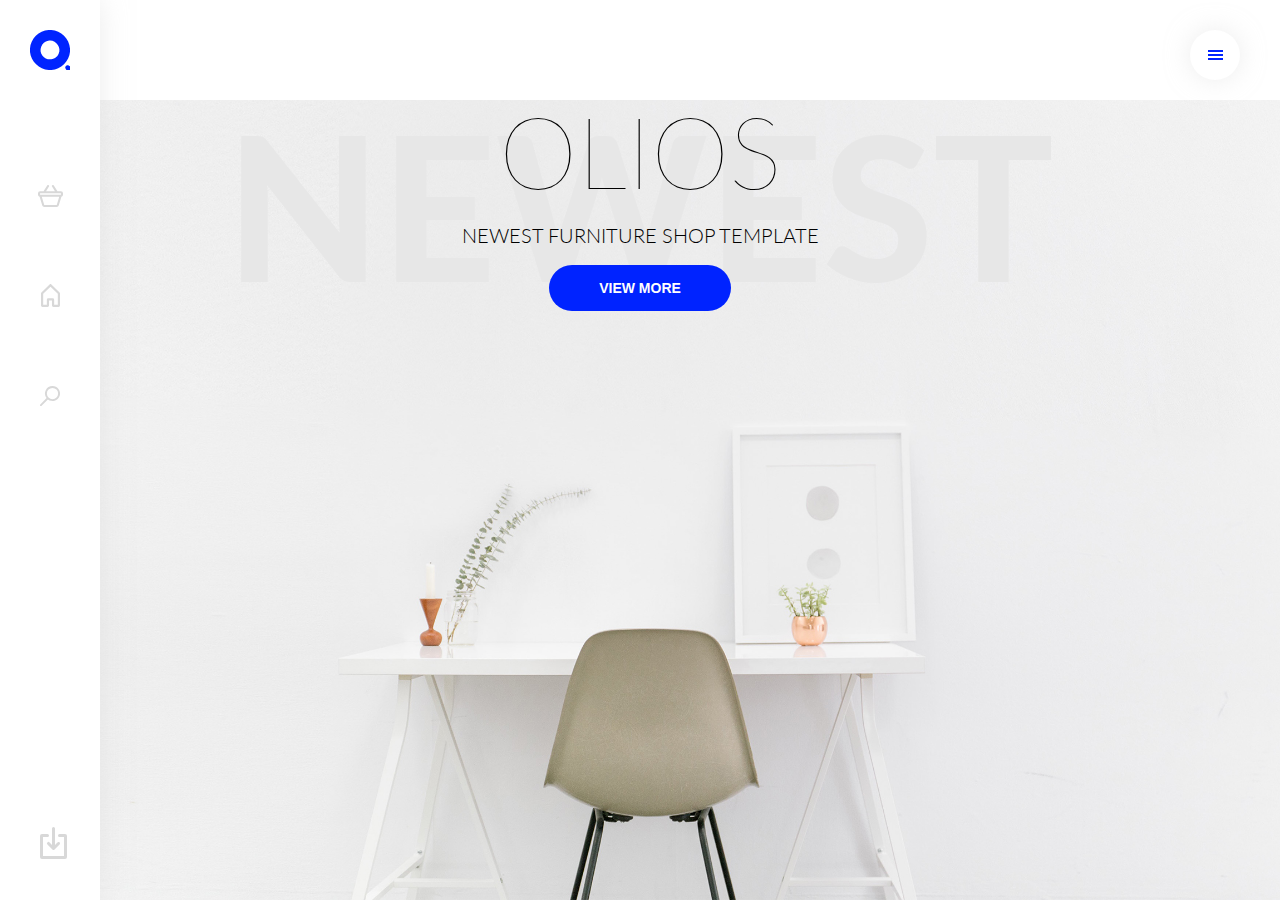
==== index.html @ 55236fd4 "Первый сайт" ====
<!DOCTYPE html>
<html lang="en">
<head>
  <meta charset="UTF-8">
  <title>Olios tamplate</title>
  <link href="https://fonts.googleapis.com/css?family=Lato:100,300,400,900" rel="stylesheet">
  <link rel="stylesheet" href="css/reset.css">
  <link rel="stylesheet" href="css/style.css">
</head>
<body>
 <div class="sidebar">
   <div class="logo">
     <picture>
       <source type="image/svg+xml" srcset="img/LOGO.svg">
       <img src="img/logo.png" alt="logo">
     </picture>
   </div>
   <div class="items">

    <a href="#" class="item item-1">
     </a>
     <a href="#" class="item item-2">
     </a>
   
     <a href="#search-block" class="item item-3">
       </a>

 </div>
 <div class="in">
   <a href="#">
     <picture>
       <source type="image/svg+xml" srcset="img/In.svg">
       <img src="img/In.png" alt="Menu">
     </picture>
   </a>
 </div>
 </div>

  
   <div class="main">
      <div class="main-item main-item_1">
   <h2>olios</h2>
   <h3>Newest furniture shop template</h3>
   <span>newest</span>
   <button class="main-btn">view more</button>
   </div>
 </div>
<div id="main-menu" class="menu">
  <a class="hamburger" id="close-menu" href="#close">
     <span></span>
     <span></span>
   </a>
  <ul class="navigation">
    <li><a href="products.html">
    living room
    <picture>
       <source type="image/svg+xml" srcset="img/Menu/living room.svg">
       <img src="img/Menu/living room.png" alt="Living room">
     </picture>
   </a></li>
   <li><a href="#">
     office
     <picture>
       <source type="image/svg+xml" srcset="img/Menu/office.svg">
       <img src="img/Menu/office.png" alt="Office">
     </picture>
</a></li>
<li><a href="#">
  for kids 
   <picture>
       <source type="image/svg+xml" srcset="img/Menu/for kids.svg">
       <img src="img/Menu/for kids.png" alt="For kids">
     </picture>
</a></li>
<li><a href="#">
  kitchen
<picture>
       <source type="image/svg+xml" srcset="img/Menu/kitchen.svg">
       <img src="img/Menu/kitchen.png" alt="Kitchen">
     </picture>
</a></li>
<li><a href="#">
  accesories
  <picture>
       <source type="image/svg+xml" srcset="img/Menu/accesories.svg">
       <img src="img/Menu/accesories.png" alt="Accesories">
     </picture>
</a></li>
  </ul>
  <div class="categories-link">
    <a href="#">show all categories</a>
    <span class="link-line"></span>
  </div>
</div>
 <a class="hamburger" href="#main-menu">
     <span></span>
     <span></span>
     <span></span>
   </a>
   
<div id="search-block" class="search-block">
  <form action="#">
    <input type="text" class="input-search" value="red seat">
    <a class="search-close" href="#close">&times;</a>
    <p class="help-text">Type product that you are looking for</p>
  </form>
  <div class="search-result">
    <div class="result-product">
      <img src="img/Products/red-seat.png" alt="">
      <span>red seat</span>
    </div>
    <div class="result-product">
      <img src="img/Products/blue-seat.png" alt="">
      <span>blue seat</span>
    </div>
 

</body>
</html>
---- css/style.css ----
/*basic setings базовые настройки */

*{
box-sizing: border-box;
 outline:none !important
}
body{
  font-family: 'Lato', sans-serif;
   font-weight: 300;
  position: relative;
  overflow-x: hidden;
  
}

html{
font-size: 10px;
}

a: focus{
  outline:none !important;
}
button: focus, input: focus{
outline:none !important;
}




/*Оформление sidebar*/
.sidebar {
  text-align: center;
  background-color: rgb(255, 255, 255);
  box-shadow: 0px 0px 25px 0px rgba(219, 219, 219, 0.5);
  position: fixed;
  left: 0px;
  top: 0px;
  width: 10rem;
  height: 100vh;
  z-index: 5;
}
.logo{
  padding-top: 3rem;
}
.logo img{
  width: 4rem;

}
.items{
  padding-top: 10rem;
}
.item{
 
  width: 5rem;
  display: block;
  margin: 0 auto;
  margin-bottom: 5rem;
  height: 5rem;
}
.item-1 {
  
  background: url(../img/basket.svg) no-repeat center center;
  background-size: 2.5rem;
}
.item-2 {
   background: url(../img/home.svg) no-repeat center center;
  background-size: 1.9rem;
  
}

.item-3{
  background: url(../img/search.svg) no-repeat center center;
  background-size: 2rem;
}
.in{
  position: absolute;
  bottom: 4rem;
  left: 50%;
  margin-left: -1rem;
}
.in-img{
  width: 2rem;
}
.hamburger{
  position: fixed;
  top: 3rem;
  right: 4rem;
  background-color: #fff;
  box-shadow: 0px 0px 25px 0px rgba(219, 219, 219, 0.5);
  border-radius: 50%;
  width: 5rem;
  height: 5rem;
  padding-top: 1.75rem;
  z-index: 99;
 

  
}

.hamburger span{
  display: block;
  margin: 2px auto;
  background-color: #0023ff;
  height: 2px;
  width: 30%;
}
/*Main screen*/
.main{
    
  min-height: 450px;
  height: 100vh;
}
.main-item_1{
  height: 100%;
  background: url("../img/main-item_1.jpg") no-repeat center center ;
background-size: 100%;
background-position:center bottom;

}
.main-item{
  padding-top: 10rem;
  text-transform:uppercase;
  text-align: center;
  position: relative;
}
.main-item_1 h2 {
  font-size: 10rem;
  font-weight: 100;
  position: relative;
  z-index: 1;
}
.main-item_1 h3 {
  font-size: 2rem;
  margin-top: 2.5rem;
position: relative;
z-index: 1;
}
.main-item_1 span{
  font-weight: 900;
  font-size:20rem;
color: #e7e7e7;
position: absolute;
left: 50%;
transform: translateX(-50%) translateY(-70%);
z-index: 0;
}
.main-btn{
  position: relative;
  z-index: 1;
  margin-top: 2rem;
  background-color: #0023ff;
  border: none;
  border-radius: 50px;
  color: #fff;
    text-transform: uppercase;
    font-weight: 900;
    padding: 1.5rem 5rem;
    font-size: 1.4rem;

}
/*Menu*/

.menu{
  -webkit-transform: translateX(100%);
    -ms-transform: translateX(100%);
    -o-transform: translateX(100%);
    transform: translateX(100%);  
  position: fixed;
  top: 0;
  right: 0;
  width: 35rem;
  background: #fff;
  height: 100vh;
  -webkit-transition: all 0.2s;
  -o-transition: all 0.2s;
  transition: all 0.2s;
}

.menu:target{
  transform: translateX(0);
  box-shadow: 0 0 3rem rgba(0,0,0,.1);
  z-index: 99;
}

#main-menu:target + .hamburger{
display: none;
}
#close-menu{
  padding-top: 0;
}


#close-menu span{
  position: absolute;
  left: 50%;
  top: 50%;
 margin: 0;
}


#close-menu span:nth-child(1){
  transform: translateX(-50%) translateY(-50%) rotate(45deg);

}
#close-menu span:nth-child(2){
transform: translateX(-50%) translateY(-50%) rotate(-45deg);
}



.navigation img{
width: 4rem;
vertical-align: middle;
display: inline-block;
margin-left: 2rem;
}
.navigation{
text-align: right;
padding-top: 20rem;
}
.navigation li{
  display: block;
  padding-right: 5rem;
}
.navigation a:hover {
padding-right: 2rem;
color: #0023ff;
}
.navigation a{
  display: block;
  line-height: 4;
  text-transform: uppercase;
  font-size: 2rem;
  color: #c1c1c1;
  text-decoration: none;
  transition: all 0.2s; 
}
.categories-link{
  position: absolute;
  bottom: 5rem;
  right: 50%;
  -webkit-transform:translateX(50%);
  -ms-transform:translateX(50%);
  -o-transform:translateX(50%);
  transform:translateX(50%);
  text-transform: uppercase;
  
}
.categories-link a{
  display: block;
  color: #0023ff;
  font-weight: 400;
  font-size: 1.5rem;
  text-decoration: none;
}
.categories-link span{
  transition: all 0.2s;
}
.categories-link a: hover + span {
width: 30%;
}

.link-line{
  display: block;
  width: 70%;
  margin: 1rem auto;
  height: 2px;
  background-color: #0023ff;
}


/*Products*/
.container{
  width: 960px;
  margin: 0 auto;
}

.categories{
  background-color: #f0f0f0;
  min-height: 100vh;
}

.categories-header h2{
  text-transform: uppercase;
  font-weight: 300;
  font-size: 4rem;
  display: inline-block;

}
.categories-header span{
  vertical-align: top;
  display: inline-block; 
  text-align: right;
  float: right;
  font-size: 2rem;
  margin-right: 12rem;
  color: #c1c1c1;
  text-transform: uppercase; 
}
.categories-header span img{
width: 4rem;
display: inline;
vertical-align: middle;
margin-left: 1rem;

}
.categories{
  padding-bottom: 4rem;
  padding-top: 4rem;
}
.products-cards{
  padding-top: 4rem;
}
.card {
  display: inline-block;
  vertical-align: middle;
  background-color: #fff;
  text-decoration: none;
  line-height: 2rem;
  padding: 1.5rem;
  margin-top: 2rem;
  height: 30rem;
  
  

}

.card h3{
text-transform: uppercase;
font-size: 1.875rem;
color: #000;
}
.card p{
  font-weight: 300;
  font-size: 1.74rem;
color: #000;
}
.card-price{
  color: #0023ff;
  font-weight: 900;
  font-size: 1.6rem;
  margin-top: 1rem;
  display: inline-block;
}
.card img{
  display: inline-block;
 height: 18rem;
  vertical-align: middle;

}
.card:nth-child(1) , .card:nth-child(3){
  width: 25%;
  margin-right: 2rem;
}
.card:nth-child(2){
  padding-top: 6rem;
  line-height: 3rem;
  width: 71.7%;
}
  .card:nth-child(4) {
padding-top: 6rem;
  line-height: 3rem;
  margin-right: 2rem;
  width: 44.3%;
  }

.card:nth-child(2) h3{
  font-size: 2.875rem;
}
.card-text{
  margin-left: 3rem;
  vertical-align: middle;

}
.show-more-link{
  
  text-align: center;
  margin-top: 4rem;
}
  .show-more-link a{
    text-transform: uppercase;
  color: #0023ff;
  font-size: 1.5rem;
  text-decoration: none;
}

/*card of product*/

.card-product{
  margin-left: 10rem;
  min-height: 100vh;
  background-color: #f0f0f0;
}
  .rating{
    text-align: right;
  }
  .photo-block{
    display: inline-block;
    background-color: #fff;
    position: fixed;
    top: 0;
    left: 10rem;
    width: 50rem;
    padding: 3rem;
    padding-top: 5rem;
    box-shadow: 0px 0px 25px 0px rgba(219, 219, 219, 0.45);
    min-height: 100vh;
    z-index: 4;
  }
  .photo-product{
    padding-top: 15%;
    text-align: center;
  }
  .photo-product img{
    width: 70%;
    min-width: 40rem;
  }
  .rating img{
    width: 2rem;
    vertical-align: middle;
  }
  .rating span{
    vertical-align: middle;
    font-size: 1.5rem;
  }
  .card-panel{
    width: 100%;
    bottom: 4rem;
    position: absolute;
  }

.zoom{
  
  padding-top: .5rem;
  display: inline-block;
  width: 30%;
  vertical-align: middle;
}
.zoom img {
width: 2rem;
margin-right: 1rem;
}
.search{
  float: right;
  vertical-align: middle;
  display: inline-block;
  width: 30%;
}
.map-icon{
  width: 2rem;
  margin-right: 2rem;
}

.search-icon{
  width: 2.5rem;
}
.card-header{
  display: inline-block;
  vertical-align: top;
  padding-top: 4rem;
  padding-left: 4rem;
  width: 100%;
  position: relative;
  min-height: 80rem;
  padding-left: 55rem;
  height: 100vh;
}

.offer-text h3{
  text-transform: uppercase;
  font-size: 5rem;
  margin-top: 10rem;
  margin-bottom: 2rem;
}
 
.offer-text h3 span{
  color: #0023ff;
}
 .offer-text p{
font-size: 1.5rem;
line-height: 2;
margin-bottom: 3rem;
color: #a8a8a8;
  }
  .cost{
    display: inline-block;
    width: 35%;
    
  }
.cost-head{
  text-transform: uppercase;
  display: block;
  width: 1.4rem;
  margin-bottom: 1rem;
}
.product-settings{
  margin-top: 6rem;
}
.product-price{
  font-size: 3rem;
  font-weight: 400;
  color: #0023ff;
  vertical-align: middle;
}
.cost span s{
  vertical-align: middle;
  font-size: 1.5rem;
  margin-left: 1rem;
  font-weight: 900;
}
.quantity{
  vertical-align: top;
  display: inline-block;

}
.quantity-head{
  display: block;
}
.quantity-head{
  text-transform: uppercase;
  display: block;
  width: 1.4rem;
  margin-bottom: 1rem;
}
.quantity-number{
width: 6rem;
padding: 1rem;
border-radius: 3rem;
border: none;
font-weight: 900;
outline:none !important
}
.card-btn{
  display: inline-block;
  margin-left: 2rem;
  margin-top: 1.6rem;
}
.add-btn{
  padding: 1.2rem 4rem;
  border-radius: 50px;
  border: none;
  background-color: #0023ff;
  color: #fff;
  text-transform: uppercase;
  font-weight: 900;
  outline:none !important;
}
.recomended{
  width: 100%;

  background-color: #fff;
  height: 25rem; 
  position: absolute;
  bottom: 0;
  
  z-index: 1;
  padding-left: 59rem;
  
}
.recomended-head{
  top: 50%;
  position: absolute;
  font-size: 2rem;
  text-transform: uppercase;
  transform-origin: 50%;
  color: rgba(0,0,0,.2);
  transform: translateY(-50%) translateX(-10%) rotate(-90deg); 
}
.recomended-good{
  height: 100%;
  margin-left: 6rem;
  padding: 1rem;
  padding-left: 3rem;
  display: inline-block;
  width: 25%;
}
.recomended-good img{
  width: 17rem;
  display: block;
  margin: 0 auto;
}
.recomended-good h4{
  text-transform: uppercase;
  font-size: 1.5rem;
  line-height: 1;
}



/*Search block*/


.search-block{
transform: translateX(-100%);
transition: all 0.2s;
display: none;
}

.search-block:target{
  display: block;
  padding-top: 20rem;
  padding-left: 20rem;
   z-index: 4;
  position: fixed;
  left: 0;
  top: 0;
  width: 100vw;
  height: 100vh;
  min-height: 45rem;
  background-color: rgba(255,255,255,.95);
 transform: translateX(0);

}

.input-search{
  border: none;
  border-bottom: 2px solid rgba(0,0,0,.1);
  width: 70%;
  background-color: transparent;
  height: 3rem;
  font-size: 5rem;
  text-transform: uppercase;
  padding: 3rem;
  padding-left: 0;
  padding-bottom: 5rem;
  font-weight: 100;

}
.search-close{
  text-decoration: none;
  font-size: 6rem;
  vertical-align: top;
  color: rgba(0,0,0,.5);
}
.help-text{
  font-size: 1.5rem;
  color: rgba(0,0,0,.4);
  margin-top: 2rem;
}
.search-result{
  margin-top: 4rem;
}
.result-product{
  display: inline-block;
  width: 35%;
  vertical-align: middle;
}
.result-product img{
  vertical-align: middle;
  width: 20rem;
}
.result-product span{
  vertical-align: middle;
  text-transform: uppercase;
  font-weight: 300;
  font-size: 3rem;
  margin-left: 2rem;
}


/*Media*/ 


@media(max-width: 1300px) { 
  .result-product span{
    font-size: 1.5rem;
  }
.result-product img{
  width: 15rem;
}
.card-header{
  padding-left: 47rem;
}
.container{
  width: 90%;
  margin: 0 auto;
  padding-left: 10rem;
  padding-right: 10rem;
  padding-left: 10rem;
}
.photo-block{
  width: 45rem;
 }
 .recomended{
  padding-left: 45rem;
 }
 .categories-header span{
  font-size: 1.2rem;
}
}

@media(max-width: 1024px) { 
html{ 
font-size: 8px; 
}

.navigation { 
padding-top: 12rem; 
} 
.photo-block{
  position: relative;
  left: 0;
  display: block;
  width: 100%;
  min-height: 50vh;
  height: auto;
}
.photo-product{
  padding-top: 7%;
}
.photo-product img{
width: 40%;
}
.rating{
  padding-right: 10rem;
}
.search{
  text-align: center;
}
.card-header{
  width: 100%;
  min-height: 80rem;
  height: auto;
  padding-left: 5rem;

}
.recomended{
  padding-left: 0;
  text-align: left;
  padding-left: 12rem;
}
.recomended-good{
  margin-left: 0;
  margin-right: 1rem;
}
.recomended-head{
  transform: translateY(-50) translateX(-100) rotate(-90deg);

}
@media(max-width: 768px) { 
html{ 
font-size: 6px; 
}
.hamburger{
  width: 6rem;
  height: 6rem;
}
}
@media(max-width: 1200px) {
.card{
  display: inline-block;
  width: 45% !important;
  margin-right: -4px;
  height: 40rem;
  position: relative;
  padding: 3rem;
}
.card img{
  display: block;
  margin: 0 auto;
  min-width: 100%;
}
.card h3{
  font-size: 3rem;
}
.mini-card-text, .card-text{
display: block;
vertical-align: middle;
font-size: 1rem;
width: 100%;
line-height: 3;
position: absolute;
bottom: 2rem;
}
}
@media(max-width: 640px) {
  .result-product {
    display: block;
    width: 100%;
    margin-top: 3rem;
  }
  .card{
    display: block !important;
    width: 100% !important;
  }
}
@media(max-width: 480px) {
  .categories-header span{
    font-size: 10rem;

  }
}
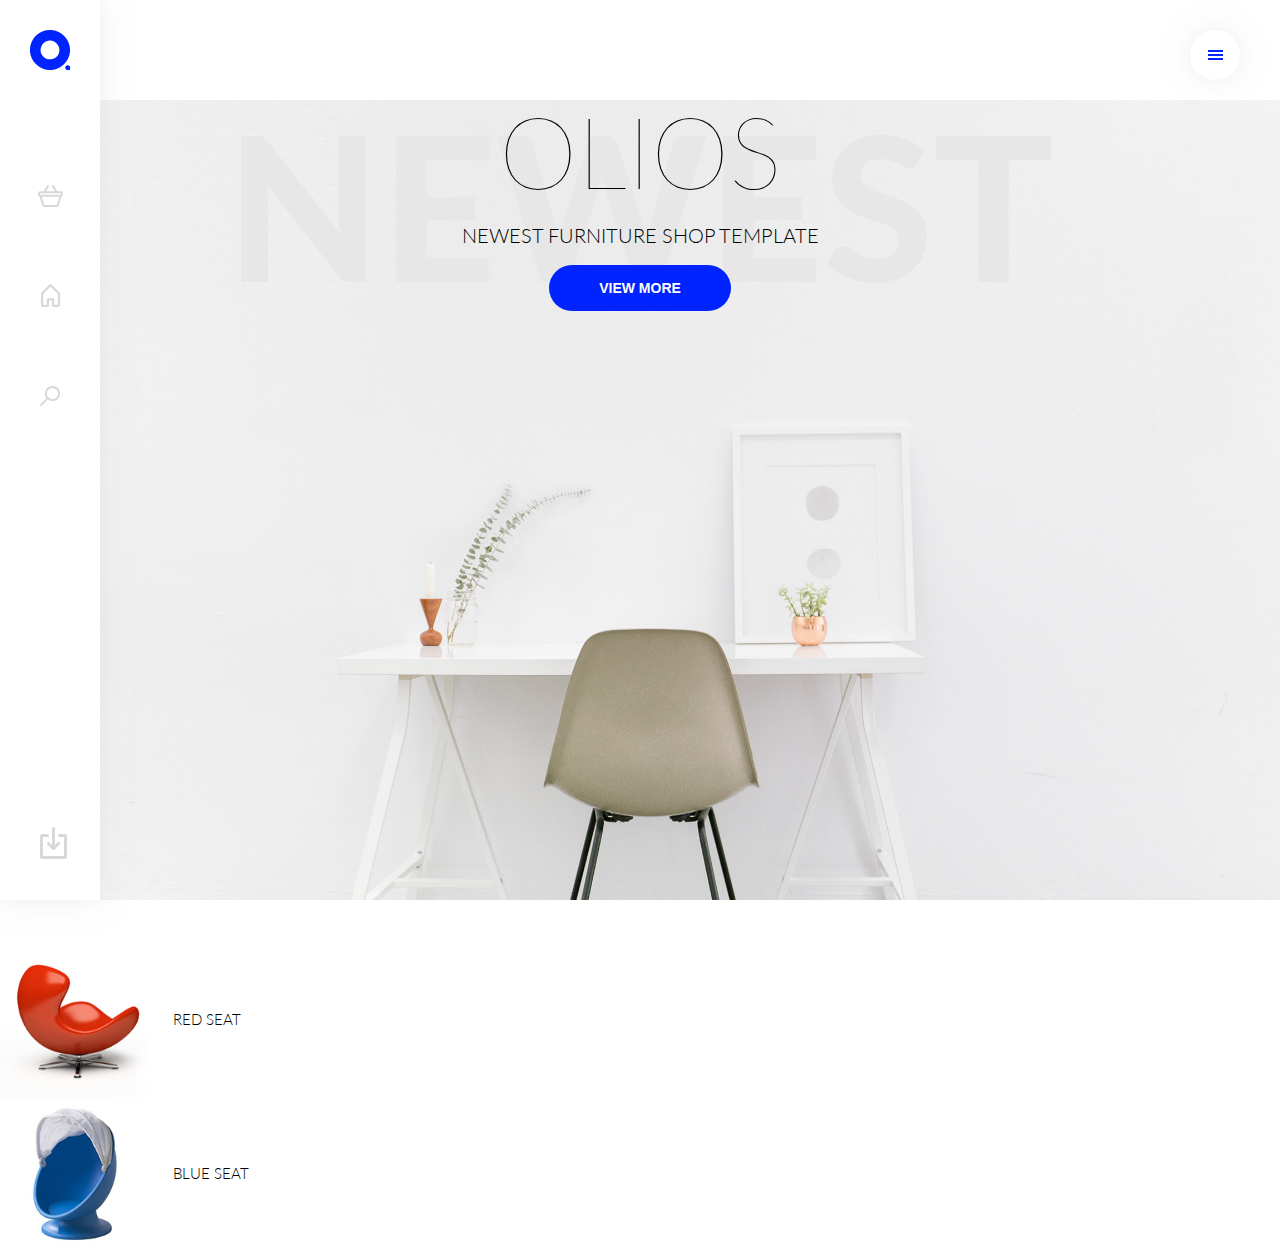
==== commit 5318892f: "Исправление ошибки" ====
--- a/index.html
+++ b/index.html
@@ -54,7 +54,7 @@
     <li><a href="products.html">
     living room
     <picture>
-       <source type="image/svg+xml" srcset="img/Menu/living room.svg">
+    <source type="image/svg+xml" srcset="img/Menu/living room.svg">
        <img src="img/Menu/living room.png" alt="Living room">
      </picture>
    </a></li>
@@ -104,16 +104,16 @@
     <a class="search-close" href="#close">&times;</a>
     <p class="help-text">Type product that you are looking for</p>
   </form>
+</div>
   <div class="search-result">
     <div class="result-product">
       <img src="img/Products/red-seat.png" alt="">
       <span>red seat</span>
     </div>
+    </div>
     <div class="result-product">
       <img src="img/Products/blue-seat.png" alt="">
       <span>blue seat</span>
     </div>
- 
-
 </body>
 </html>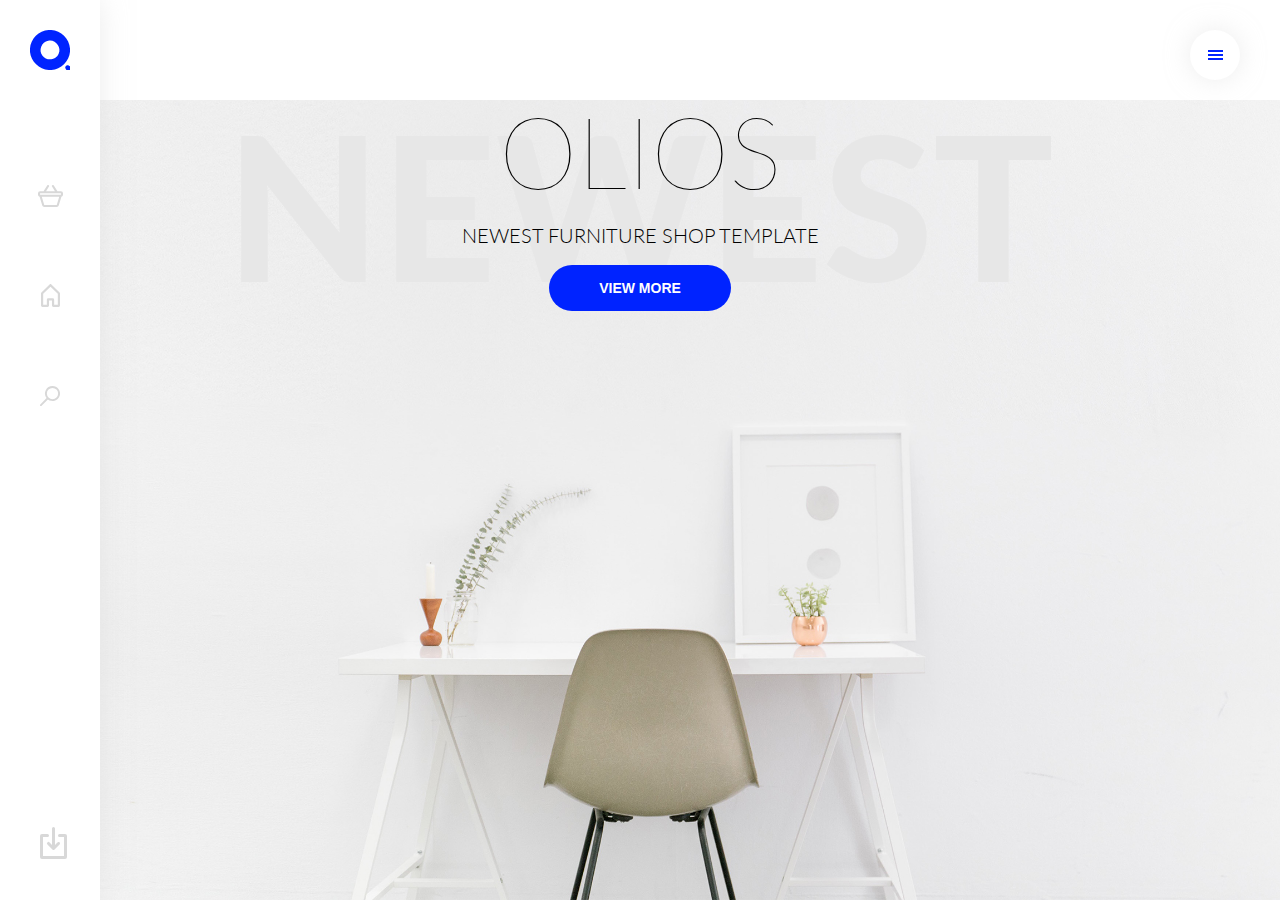
==== commit 553463d9: "Исправил" ====
--- a/index.html
+++ b/index.html
@@ -104,12 +104,12 @@
     <a class="search-close" href="#close">&times;</a>
     <p class="help-text">Type product that you are looking for</p>
   </form>
-</div>
+
   <div class="search-result">
     <div class="result-product">
       <img src="img/Products/red-seat.png" alt="">
       <span>red seat</span>
-    </div>
+    
     </div>
     <div class="result-product">
       <img src="img/Products/blue-seat.png" alt="">
